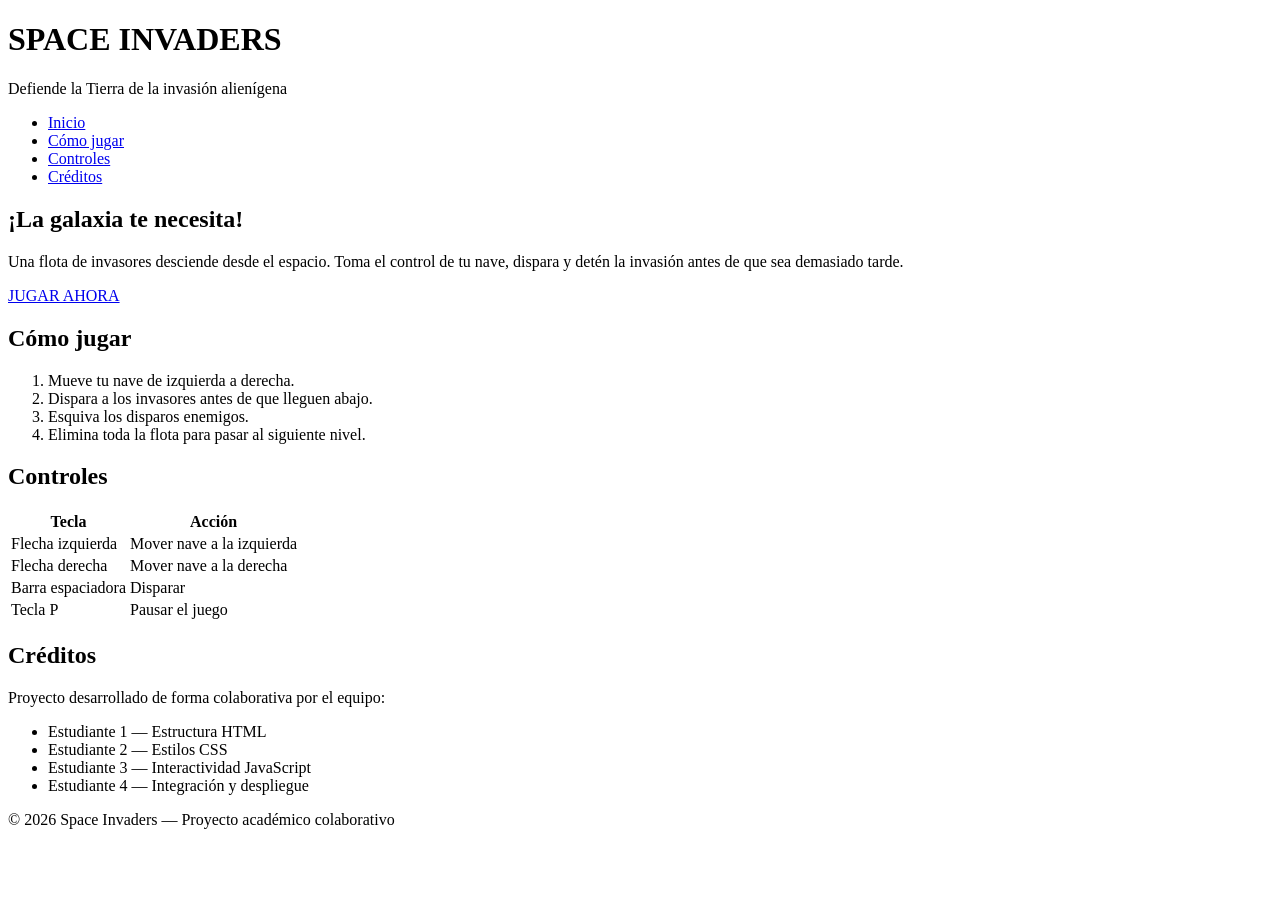
==== homepage.html @ f1a0f89a "Agregacion del homepage y modificacion con espacio para css y js" ====
<!DOCTYPE html>
<html lang="es">
<head>
    <meta charset="UTF-8">
    <meta name="viewport" content="width=device-width, initial-scale=1.0">
    <title>Space Invaders — Inicio</title>

    <!-- ============================================================
         El Estudiante 4 conectará el CSS aquí en la integración:
         <link rel="stylesheet" href="css/styles.css">
         ============================================================ -->
</head>
<body>

    <!-- ENCABEZADO -->
    <header class="encabezado">
        <h1 class="titulo-principal">SPACE INVADERS</h1>
        <p class="subtitulo">Defiende la Tierra de la invasión alienígena</p>

        <nav class="menu-navegacion">
            <ul>
                <li><a href="#inicio">Inicio</a></li>
                <li><a href="#como-jugar">Cómo jugar</a></li>
                <li><a href="#controles">Controles</a></li>
                <li><a href="#creditos">Créditos</a></li>
            </ul>
        </nav>
    </header>

    <main>

        <!-- HERO / PRESENTACIÓN -->
        <section id="inicio" class="seccion-hero">
            <h2>¡La galaxia te necesita!</h2>
            <p>
                Una flota de invasores desciende desde el espacio.
                Toma el control de tu nave, dispara y detén la invasión
                antes de que sea demasiado tarde.
            </p>
            <!-- Este enlace lleva al juego (index.html) -->
            <a id="boton-jugar" class="boton boton-principal" href="index.html">JUGAR AHORA</a>
        </section>

        <!-- CÓMO JUGAR -->
        <section id="como-jugar" class="seccion-instrucciones">
            <h2>Cómo jugar</h2>
            <ol>
                <li>Mueve tu nave de izquierda a derecha.</li>
                <li>Dispara a los invasores antes de que lleguen abajo.</li>
                <li>Esquiva los disparos enemigos.</li>
                <li>Elimina toda la flota para pasar al siguiente nivel.</li>
            </ol>
        </section>

        <!-- CONTROLES -->
        <section id="controles" class="seccion-controles">
            <h2>Controles</h2>
            <table class="tabla-controles">
                <thead>
                    <tr>
                        <th>Tecla</th>
                        <th>Acción</th>
                    </tr>
                </thead>
                <tbody>
                    <tr><td>Flecha izquierda</td><td>Mover nave a la izquierda</td></tr>
                    <tr><td>Flecha derecha</td><td>Mover nave a la derecha</td></tr>
                    <tr><td>Barra espaciadora</td><td>Disparar</td></tr>
                    <tr><td>Tecla P</td><td>Pausar el juego</td></tr>
                </tbody>
            </table>
        </section>

        <!-- CRÉDITOS -->
        <section id="creditos" class="seccion-creditos">
            <h2>Créditos</h2>
            <p>Proyecto desarrollado de forma colaborativa por el equipo:</p>
            <ul>
                <li>Estudiante 1 — Estructura HTML</li>
                <li>Estudiante 2 — Estilos CSS</li>
                <li>Estudiante 3 — Interactividad JavaScript</li>
                <li>Estudiante 4 — Integración y despliegue</li>
            </ul>
        </section>

    </main>

    <!-- PIE DE PÁGINA -->
    <footer class="pie-pagina">
        <p>&copy; 2026 Space Invaders — Proyecto académico colaborativo</p>
    </footer>

</body>
</html>
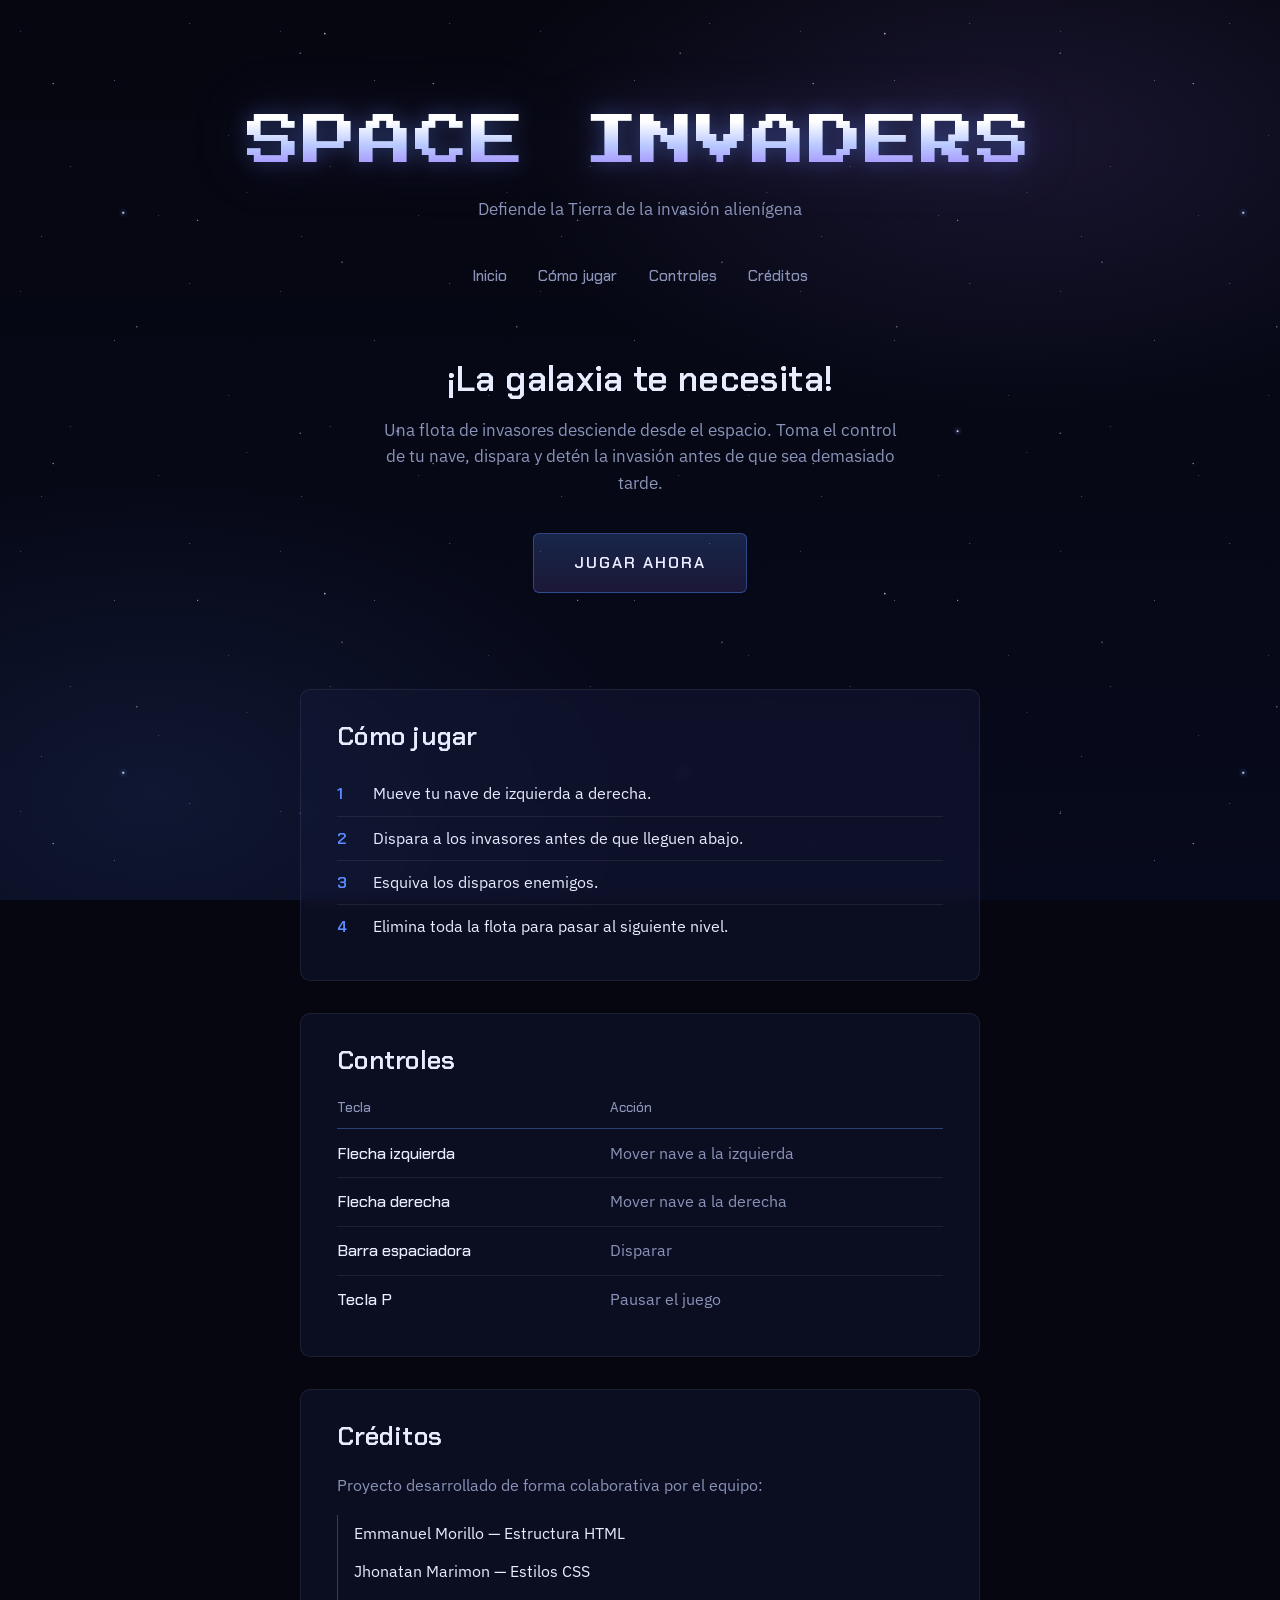
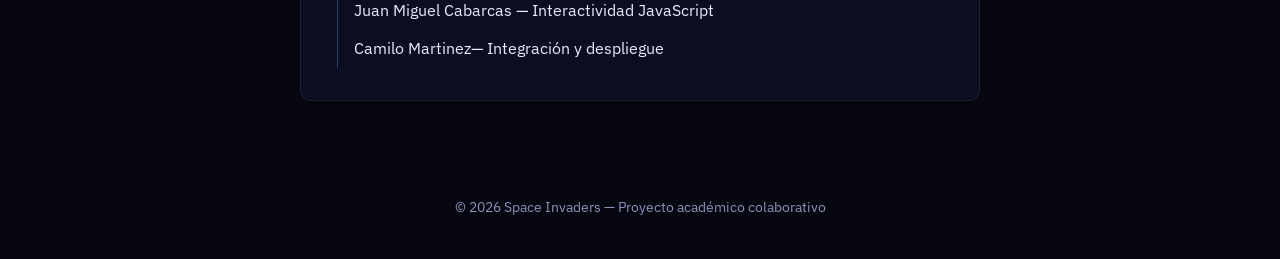
==== commit ebe281f0: "acceso a js y css, agregacion de assets para la img del player and enemy" ====
--- a/homepage.html
+++ b/homepage.html
@@ -4,11 +4,8 @@
     <meta charset="UTF-8">
     <meta name="viewport" content="width=device-width, initial-scale=1.0">
     <title>Space Invaders — Inicio</title>
+         <link rel="stylesheet" href="css/styles.css">
 
-    <!-- ============================================================
-         El Estudiante 4 conectará el CSS aquí en la integración:
-         <link rel="stylesheet" href="css/styles.css">
-         ============================================================ -->
 </head>
 <body>
 
@@ -76,10 +73,10 @@
             <h2>Créditos</h2>
             <p>Proyecto desarrollado de forma colaborativa por el equipo:</p>
             <ul>
-                <li>Estudiante 1 — Estructura HTML</li>
-                <li>Estudiante 2 — Estilos CSS</li>
-                <li>Estudiante 3 — Interactividad JavaScript</li>
-                <li>Estudiante 4 — Integración y despliegue</li>
+                <li>Emmanuel Morillo — Estructura HTML</li>
+                <li>Jhonatan Marimon — Estilos CSS</li>
+                <li>Juan Miguel Cabarcas — Interactividad JavaScript</li>
+                <li>Camilo Martinez— Integración y despliegue</li>
             </ul>
         </section>
 
--- a/css/styles.css
+++ b/css/styles.css
@@ -0,0 +1,669 @@
+@import url("https://fonts.googleapis.com/css2?family=Press+Start+2P&family=Chakra+Petch:wght@500;600&family=IBM+Plex+Sans:wght@400;500&display=swap");
+
+:root {
+    --vacio: #05060F;
+    --vacio-2: #070A1C;
+    --nebulosa: #161B3D;
+    --azul: #5B8CFF;
+    --violeta: #9D7BFF;
+    --blanco: #E8ECFF;
+    --polvo: #8A93B8;
+    --magenta: #FF5C7A;
+
+    --panel: rgba(22, 27, 61, 0.42);
+    --borde: rgba(232, 236, 255, 0.08);
+    --borde-azul: rgba(91, 140, 255, 0.38);
+
+    --f-pixel: "Press Start 2P", monospace;
+    --f-display: "Chakra Petch", system-ui, sans-serif;
+    --f-texto: "IBM Plex Sans", system-ui, sans-serif;
+
+    --radio: 6px;
+
+    /* Velocidad del avance: duracion de un "mosaico" de estrellas por capa */
+    --vel-lejos: 28s;
+    --vel-medio: 22s;
+    --vel-cerca: 18s;
+
+    color-scheme: dark;
+}
+
+*,
+*::before,
+*::after {
+    box-sizing: border-box;
+}
+
+html {
+    min-height: 100%;
+    scroll-behavior: smooth;
+    scrollbar-color: var(--nebulosa) var(--vacio);
+    /* Cielo: dos nebulosas muy difusas sobre un negro azulado */
+    background:
+        radial-gradient(ellipse 60% 45% at 80% 15%, rgba(157, 123, 255, 0.13), transparent 70%),
+        radial-gradient(ellipse 55% 50% at 12% 88%, rgba(91, 140, 255, 0.10), transparent 70%),
+        linear-gradient(180deg, var(--vacio) 0%, var(--vacio-2) 100%);
+    background-attachment: fixed;
+    background-color: var(--vacio);
+}
+
+body {
+    margin: 0;
+    min-height: 100vh;
+    min-height: 100dvh;
+    background: transparent;
+    color: var(--blanco);
+    font-family: var(--f-texto);
+    font-size: 1rem;
+    line-height: 1.6;
+    -webkit-font-smoothing: antialiased;
+    overflow-x: hidden;
+}
+
+::selection {
+    background: rgba(157, 123, 255, 0.45);
+    color: #fff;
+}
+
+a {
+    color: var(--azul);
+}
+
+:focus-visible {
+    outline: 2px solid var(--azul);
+    outline-offset: 3px;
+    border-radius: 2px;
+}
+
+
+html::before,
+body::before,
+body::after {
+    content: "";
+    position: fixed;
+    left: 0;
+    right: 0;
+    bottom: 0;
+    z-index: -1;
+    pointer-events: none;
+    background-repeat: repeat;
+    will-change: transform;
+}
+
+/* Capa lejana: muchas, diminutas y tenues */
+html::before {
+    top: -260px;
+    background-size: 260px 260px;
+    background-image:
+        radial-gradient(circle 0.8px at 8% 12%, rgba(200, 210, 255, 0.55), transparent),
+        radial-gradient(circle 0.8px at 27% 64%, rgba(200, 210, 255, 0.45), transparent),
+        radial-gradient(circle 0.8px at 44% 31%, rgba(200, 210, 255, 0.50), transparent),
+        radial-gradient(circle 0.8px at 61% 83%, rgba(200, 210, 255, 0.40), transparent),
+        radial-gradient(circle 0.8px at 73% 9%, rgba(200, 210, 255, 0.50), transparent),
+        radial-gradient(circle 0.8px at 88% 52%, rgba(200, 210, 255, 0.45), transparent),
+        radial-gradient(circle 0.8px at 16% 91%, rgba(200, 210, 255, 0.40), transparent),
+        radial-gradient(circle 0.8px at 95% 74%, rgba(200, 210, 255, 0.35), transparent);
+    animation: avance-lejos var(--vel-lejos) linear infinite;
+}
+
+body::before {
+    top: -380px;
+    background-size: 380px 380px;
+    background-image:
+        radial-gradient(circle 1.1px at 14% 22%, rgba(232, 236, 255, 0.75), transparent),
+        radial-gradient(circle 1.1px at 52% 58%, rgba(232, 236, 255, 0.65), transparent),
+        radial-gradient(circle 1.1px at 79% 14%, rgba(190, 205, 255, 0.70), transparent),
+        radial-gradient(circle 1.1px at 36% 86%, rgba(232, 236, 255, 0.60), transparent),
+        radial-gradient(circle 1.1px at 90% 69%, rgba(210, 195, 255, 0.65), transparent);
+    animation: avance-medio var(--vel-medio) linear infinite;
+}
+
+/* Capa cercana: pocas, brillantes, con un halo minimo */
+body::after {
+    top: -560px;
+    background-size: 560px 560px;
+    background-image:
+        radial-gradient(circle 1.6px at 22% 38%, #fff, transparent),
+        radial-gradient(circle 5px at 22% 38%, rgba(91, 140, 255, 0.22), transparent),
+        radial-gradient(circle 1.5px at 71% 77%, #fff, transparent),
+        radial-gradient(circle 5px at 71% 77%, rgba(157, 123, 255, 0.22), transparent),
+        radial-gradient(circle 1.3px at 58% 6%, rgba(255, 255, 255, 0.9), transparent);
+    animation: avance-cerca var(--vel-cerca) linear infinite;
+}
+
+@keyframes avance-lejos {
+    to { transform: translateY(260px); }
+}
+
+@keyframes avance-medio {
+    to { transform: translateY(380px); }
+}
+
+@keyframes avance-cerca {
+    to { transform: translateY(560px); }
+}
+
+/* Estrella fugaz: invisible casi todo el ciclo, cruza en ~1 s cada 17 s */
+html::after {
+    content: "";
+    position: fixed;
+    top: 12vh;
+    left: 78vw;
+    z-index: -1;
+    width: 140px;
+    height: 1px;
+    pointer-events: none;
+    border-radius: 1px;
+    background: linear-gradient(90deg, rgba(255, 255, 255, 0.95), rgba(157, 123, 255, 0.4) 35%, transparent);
+    opacity: 0;
+    transform: rotate(-35deg) translateX(0);
+    transform-origin: left center;
+    animation: estrella-fugaz 17s ease-in 6s infinite;
+}
+
+@keyframes estrella-fugaz {
+    0%, 93% {
+        opacity: 0;
+        transform: rotate(145deg) translateX(0);
+    }
+    94% {
+        opacity: 1;
+    }
+    99% {
+        opacity: 0;
+        transform: rotate(145deg) translateX(-38vw);
+    }
+    100% {
+        opacity: 0;
+        transform: rotate(145deg) translateX(-38vw);
+    }
+}
+
+h1,
+h2 {
+    margin: 0;
+    font-weight: 600;
+}
+
+h2 {
+    font-family: var(--f-display);
+    font-size: 1.6rem;
+    line-height: 1.2;
+    letter-spacing: 0.01em;
+    color: var(--blanco);
+}
+
+.titulo-principal,
+.titulo-juego {
+    font-family: var(--f-pixel);
+    font-weight: 400;
+    line-height: 1.25;
+    letter-spacing: 0.04em;
+    background: linear-gradient(180deg, #fff 20%, #B9C9FF 55%, var(--violeta) 100%);
+    -webkit-background-clip: text;
+    background-clip: text;
+    color: transparent;
+    filter:
+        drop-shadow(0 0 10px rgba(91, 140, 255, 0.35))
+        drop-shadow(0 0 28px rgba(157, 123, 255, 0.18));
+}
+
+.boton {
+    display: inline-block;
+    padding: 0.9rem 2rem;
+    border: 1px solid var(--borde-azul);
+    border-radius: var(--radio);
+    background: linear-gradient(180deg, rgba(91, 140, 255, 0.22), rgba(157, 123, 255, 0.14));
+    color: var(--blanco);
+    font-family: var(--f-display);
+    font-size: 1rem;
+    font-weight: 600;
+    letter-spacing: 0.12em;
+    text-decoration: none;
+    cursor: pointer;
+    transition: border-color 0.2s ease, box-shadow 0.25s ease, background-color 0.2s ease, transform 0.1s ease;
+}
+
+.boton:hover,
+.boton:focus-visible {
+    border-color: var(--azul);
+    box-shadow:
+        0 0 0 1px rgba(91, 140, 255, 0.25),
+        0 0 22px rgba(91, 140, 255, 0.35),
+        inset 0 0 12px rgba(91, 140, 255, 0.15);
+}
+
+.boton:active {
+    transform: translateY(1px);
+}
+
+/* --------------------------------------------------------------------------
+    HOMEPAGE
+   -------------------------------------------------------------------------- */
+.encabezado {
+    padding: clamp(3.5rem, 12vh, 7rem) 16px 1.5rem;
+    text-align: center;
+}
+
+.titulo-principal {
+    font-size: clamp(1.5rem, 6vw, 3.4rem);
+    animation: aparicion 1.4s cubic-bezier(0.2, 0.7, 0.2, 1) both;
+}
+
+@keyframes aparicion {
+    from {
+        opacity: 0;
+        letter-spacing: 0.22em;
+        filter: blur(6px);
+    }
+    to {
+        opacity: 1;
+        letter-spacing: 0.04em;
+    }
+}
+
+.subtitulo {
+    margin: 1.25rem auto 0;
+    max-width: 36ch;
+    color: var(--polvo);
+    font-size: 1.05rem;
+}
+
+.menu-navegacion ul {
+    display: flex;
+    flex-wrap: wrap;
+    justify-content: center;
+    gap: 0.25rem 1.75rem;
+    margin: 2.25rem 0 0;
+    padding: 0;
+    list-style: none;
+}
+
+.menu-navegacion a {
+    display: inline-block;
+    padding: 0.35rem 0.1rem;
+    color: var(--polvo);
+    font-family: var(--f-display);
+    font-weight: 500;
+    font-size: 0.95rem;
+    text-decoration: none;
+    background: linear-gradient(var(--azul), var(--azul)) no-repeat left bottom / 0 1px;
+    transition: color 0.2s ease, background-size 0.3s ease;
+}
+
+.menu-navegacion a:hover,
+.menu-navegacion a:focus-visible {
+    color: var(--blanco);
+    background-size: 100% 1px;
+}
+
+body:has(.seccion-hero) main {
+    display: flex;
+    flex-direction: column;
+    gap: 2rem;
+    width: min(680px, 100% - 32px);
+    margin: 0 auto;
+    padding-bottom: 4rem;
+}
+
+.seccion-hero {
+    padding: 2.5rem 0 4rem;
+    text-align: center;
+    scroll-margin-top: 2rem;
+}
+
+.seccion-hero h2 {
+    font-size: clamp(1.6rem, 4vw, 2.2rem);
+}
+
+.seccion-hero p {
+    max-width: 52ch;
+    margin: 1rem auto 2.25rem;
+    color: var(--polvo);
+    font-size: 1.05rem;
+}
+
+.boton-principal {
+    padding: 1rem 2.5rem;
+}
+
+.seccion-instrucciones,
+.seccion-controles,
+.seccion-creditos {
+    padding: 2rem clamp(1.25rem, 4vw, 2.25rem);
+    border: 1px solid var(--borde);
+    border-radius: 10px;
+    background: var(--panel);
+    -webkit-backdrop-filter: blur(6px);
+    backdrop-filter: blur(6px);
+    scroll-margin-top: 2rem;
+}
+
+.seccion-instrucciones h2,
+.seccion-controles h2,
+.seccion-creditos h2 {
+    margin-bottom: 1.25rem;
+}
+
+.seccion-instrucciones ol {
+    counter-reset: paso;
+    margin: 0;
+    padding: 0;
+    list-style: none;
+}
+
+.seccion-instrucciones li {
+    counter-increment: paso;
+    display: grid;
+    grid-template-columns: 2.25rem 1fr;
+    align-items: baseline;
+    padding: 0.55rem 0;
+    border-top: 1px solid var(--borde);
+}
+
+.seccion-instrucciones li:first-child {
+    border-top: 0;
+}
+
+.seccion-instrucciones li::before {
+    content: counter(paso);
+    color: var(--azul);
+    font-family: var(--f-display);
+    font-weight: 600;
+    font-variant-numeric: tabular-nums;
+}
+
+.tabla-controles {
+    width: 100%;
+    border-collapse: collapse;
+}
+
+.tabla-controles th {
+    padding: 0 0 0.6rem;
+    color: var(--polvo);
+    font-family: var(--f-display);
+    font-size: 0.85rem;
+    font-weight: 500;
+    text-align: left;
+    border-bottom: 1px solid var(--borde-azul);
+}
+
+.tabla-controles td {
+    padding: 0.7rem 0;
+    border-bottom: 1px solid var(--borde);
+    vertical-align: middle;
+}
+
+.tabla-controles tr:last-child td {
+    border-bottom: 0;
+}
+
+.tabla-controles td:first-child {
+    width: 45%;
+    padding-right: 1rem;
+    font-family: var(--f-display);
+    font-weight: 500;
+    color: var(--blanco);
+}
+
+.tabla-controles td:last-child {
+    color: var(--polvo);
+}
+
+/* Creditos */
+.seccion-creditos p {
+    margin: 0 0 1rem;
+    color: var(--polvo);
+}
+
+.seccion-creditos ul {
+    margin: 0;
+    padding: 0;
+    list-style: none;
+}
+
+.seccion-creditos li {
+    padding: 0.4rem 0 0.4rem 1rem;
+    border-left: 1px solid var(--borde-azul);
+}
+
+.pie-pagina {
+    padding: 2rem 16px 2.5rem;
+    color: var(--polvo);
+    font-size: 0.85rem;
+    text-align: center;
+}
+
+.pie-pagina p {
+    margin: 0;
+}
+
+
+/* --------------------------------------------------------------------------
+   JUEGO
+   -------------------------------------------------------------------------- */
+body:has(#zona-juego) {
+    /* Ancho del escenario: nunca mas de 600px, cabe en la pantalla y
+       respeta la proporcion 6:7 del canvas */
+    --escenario: min(600px, 100vw - 32px, (100dvh - 150px) * 6 / 7);
+
+    display: flex;
+    flex-direction: column;
+    align-items: center;
+    gap: 0.9rem;
+    padding: 1rem 16px 1.25rem;
+}
+
+.hud {
+    display: flex;
+    justify-content: space-between;
+    align-items: baseline;
+    gap: 1rem;
+    width: var(--escenario);
+    padding: 0.55rem 1rem;
+    border: 1px solid var(--borde);
+    border-radius: var(--radio);
+    background: var(--panel);
+    -webkit-backdrop-filter: blur(6px);
+    backdrop-filter: blur(6px);
+    color: var(--polvo);
+    font-family: var(--f-display);
+    font-size: 0.9rem;
+    font-weight: 500;
+}
+
+.hud-item span {
+    margin-left: 0.35rem;
+    color: var(--blanco);
+    font-size: 1.1rem;
+    font-weight: 600;
+    font-variant-numeric: tabular-nums;
+}
+
+#puntaje {
+    display: inline-block;
+    min-width: 5ch;
+}
+
+.zona-juego {
+    position: relative;
+    width: var(--escenario);
+}
+
+.lienzo {
+    display: block;
+    width: 100%;
+    height: auto;
+    aspect-ratio: 6 / 7;
+    border: 1px solid var(--borde-azul);
+    border-radius: var(--radio);
+    background:
+        radial-gradient(ellipse 80% 60% at 50% 110%, rgba(91, 140, 255, 0.08), transparent 70%),
+        rgba(5, 6, 15, 0.35);
+    box-shadow:
+        0 0 0 1px rgba(5, 6, 15, 0.8),
+        0 0 36px rgba(91, 140, 255, 0.12),
+        inset 0 0 40px rgba(91, 140, 255, 0.06);
+}
+
+/* Pantallas superpuestas (inicio / game over) */
+.pantalla {
+    position: absolute;
+    inset: 0;
+    z-index: 2;
+    display: flex;
+    flex-direction: column;
+    align-items: center;
+    justify-content: center;
+    gap: 1.75rem;
+    padding: 1.5rem;
+    border-radius: var(--radio);
+    background: rgba(5, 6, 15, 0.7);
+    -webkit-backdrop-filter: blur(3px);
+    backdrop-filter: blur(3px);
+    text-align: center;
+}
+
+/* Sin esto, display:flex anularia el atributo hidden */
+.pantalla[hidden] {
+    display: none;
+}
+
+.titulo-juego {
+    margin: 0;
+    font-size: clamp(1.2rem, 5.5vw, 2.1rem);
+}
+
+.pantalla-game-over h2 {
+    font-family: var(--f-pixel);
+    font-size: clamp(1.4rem, 6vw, 2.4rem);
+    font-weight: 400;
+    color: var(--magenta);
+    text-shadow:
+        0 0 12px rgba(255, 92, 122, 0.45),
+        0 0 32px rgba(255, 92, 122, 0.2);
+}
+
+.pantalla-game-over p {
+    margin: 0;
+    color: var(--polvo);
+    font-family: var(--f-display);
+    font-size: 1.1rem;
+}
+
+#puntaje-final {
+    color: var(--blanco);
+    font-weight: 600;
+    font-variant-numeric: tabular-nums;
+}
+
+/* Controles tactiles */
+.controles-juego {
+    display: grid;
+    grid-template-columns: 1fr 1.3fr 1fr;
+    grid-template-areas:
+        "izq disparo der"
+        "pausa pausa pausa";
+    gap: 0.5rem;
+    width: var(--escenario);
+}
+
+#boton-izquierda { grid-area: izq; }
+#boton-disparar  { grid-area: disparo; }
+#boton-derecha   { grid-area: der; }
+#boton-pausar    { grid-area: pausa; }
+
+.boton-control {
+    min-height: 3.25rem;
+    padding: 0.5rem;
+    border: 1px solid var(--borde-azul);
+    border-radius: var(--radio);
+    background: var(--panel);
+    color: var(--blanco);
+    font-family: var(--f-display);
+    font-size: 0.95rem;
+    font-weight: 600;
+    touch-action: manipulation;
+    -webkit-user-select: none;
+    user-select: none;
+    -webkit-tap-highlight-color: transparent;
+    cursor: pointer;
+}
+
+.boton-control:active {
+    background: rgba(91, 140, 255, 0.28);
+    box-shadow: 0 0 18px rgba(91, 140, 255, 0.3);
+}
+
+#boton-disparar {
+    border-color: var(--violeta);
+    background: rgba(157, 123, 255, 0.16);
+}
+
+#boton-pausar {
+    min-height: 2.5rem;
+    color: var(--polvo);
+    font-weight: 500;
+}
+
+@media (hover: hover) and (pointer: fine) {
+    .controles-juego {
+        display: none;
+    }
+}
+
+@media (pointer: coarse) {
+    body:has(#zona-juego) {
+        /* Reserva espacio para los botones tactiles */
+        --escenario: min(600px, 100vw - 32px, (100dvh - 290px) * 6 / 7);
+    }
+}
+
+.navegacion-juego a {
+    color: var(--polvo);
+    font-family: var(--f-display);
+    font-size: 0.9rem;
+    text-decoration: none;
+    transition: color 0.2s ease;
+}
+
+.navegacion-juego a:hover,
+.navegacion-juego a:focus-visible {
+    color: var(--blanco);
+}
+
+
+/* --------------------------------------------------------------------------
+   esponsive y accesibilidad
+   -------------------------------------------------------------------------- */
+@media (max-width: 480px) {
+    .hud {
+        padding: 0.5rem 0.75rem;
+        font-size: 0.8rem;
+    }
+
+    .hud-item span {
+        font-size: 1rem;
+    }
+
+    .tabla-controles td:first-child {
+        width: 50%;
+    }
+}
+
+@media (prefers-reduced-motion: reduce) {
+    html {
+        scroll-behavior: auto;
+    }
+
+    html::before,
+    body::before,
+    body::after,
+    .titulo-principal {
+        animation: none;
+    }
+
+    html::after {
+        display: none;
+    }
+}
